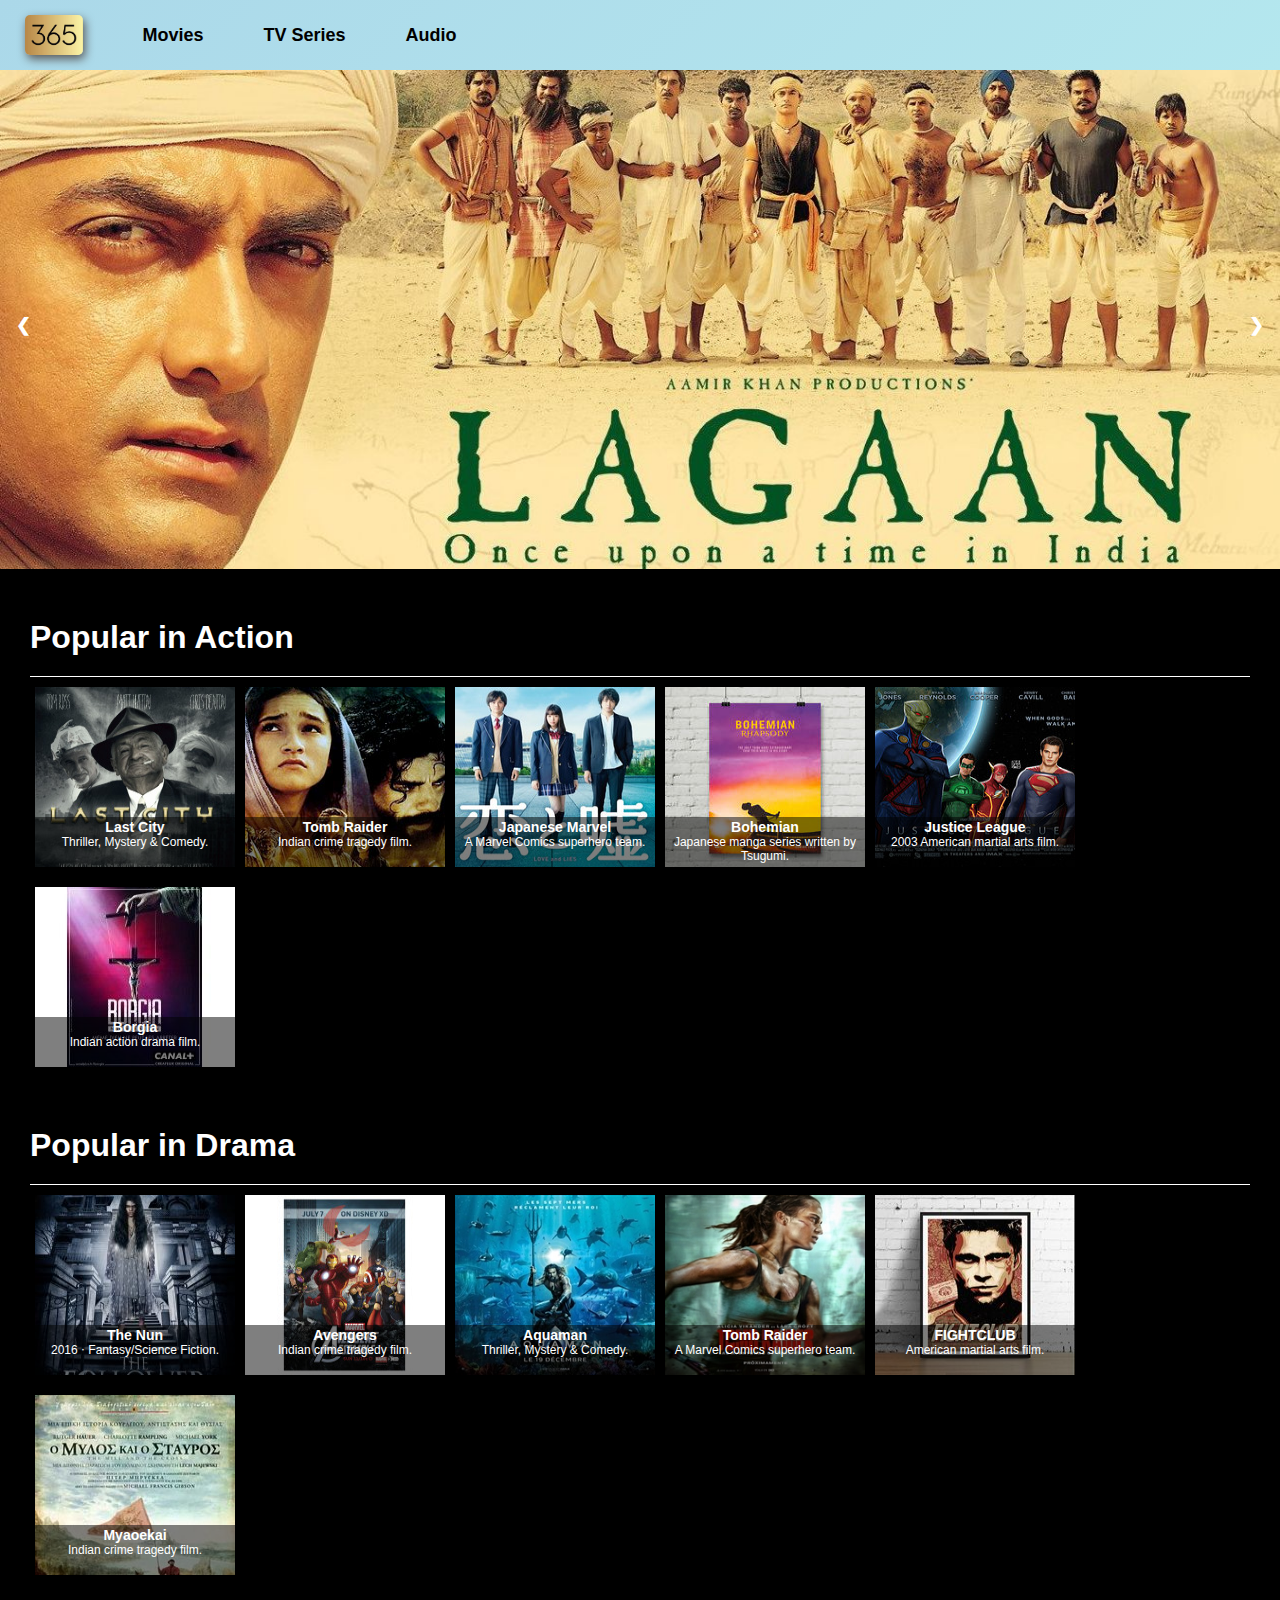
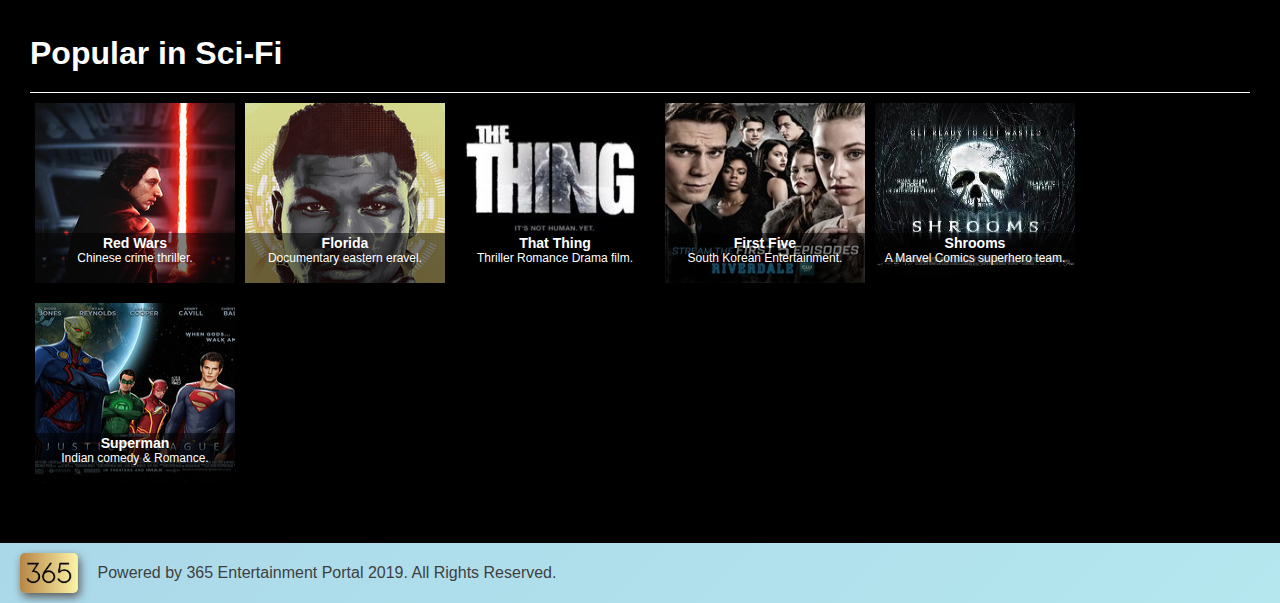
==== index.html @ 252e8986 "first commit" ====
<!DOCTYPE html>
<html lang="en">
<head>
    <meta charset="UTF-8">
    <meta name="viewport" content="width=device-width, initial-scale=1.0">
    <link rel="icon" href="images/logo.jpg" type="image/png" sizes="16x20">
    <link rel="stylesheet" href="style.css">
    <title>Home | 365 Entertainment</title>
</head>
<body>
<!-- header with animation of linear gradient
include navbar logo movies tvseries audio
link 365 to present page 
link movies to other page
on hover lighten color
365 with cursor pointer-->
<header>
    <nav>
        <ul>
            <li><a href="index.html"><img src="images/logo.jpg" alt="logo"></a></li>
            <li><a href="movies.html">Movies</a></li>
            <li><a href="#">TV Series</a></li>
            <li><a href="#">Audio</a></li>
        </ul>
    </nav>
</header>

<!-- carousel full display -->
<div class="carousel">
    
    <div class="slideshow-container">

    <div class="mySlides fade">
        
        <img src="images/front1.jpg" style="width:100%">
        
    </div>

    <div class="mySlides fade">
        
        <img src="images/front2.jpg" style="width:100%">
        
    </div>

    <div class="mySlides fade">
        
        <img src="images/front3.jpg" style="width:100%">

    </div>

    <div class="mySlides fade">
        
        <img src="images/front4.jpg" style="width:100%">
        
        </div>

    <div class="mySlides fade">
    
        <img src="images/front5.jpg" style="width:100%">
    
    </div>
    
    <a class="prev" onclick="plusSlides(-1)">&#10094;</a>
    <a class="next" onclick="plusSlides(1)">&#10095;</a>
    
    </div>
</div>

<!-- header popular in action bottom border
add images of movie with bold names on it and subheading -->
<section class="action">
    <h1>Popular in Action</h1>
    <div class="images">
        <div class="box">
            <img src="images/a1.jpg" alt="" >
            <div class="text">
                <h3>Last City</h3>
                Thriller, Mystery & Comedy.
            </div>
        </div>
        <div class="box">
            <img src="images/a2.jpg" alt="">
            <div class="text">
                <h3>Tomb Raider</h3>
                    Indian crime tragedy film.
            </div>
        </div>
        <div class="box">
            <img src="images/a3.jpg" alt="">
            <div class="text">
                <h3>Japanese Marvel</h3>
                    A Marvel Comics superhero team.
            </div>
        </div>
        <div class="box">
            <img src="images/a4.jpg" alt="">
            <div class="text">
                <h3>Bohemian</h3>
                    Japanese manga series written by Tsugumi.
            </div>
        </div>
        <div class="box">
            <img src="images/a5.jpg" alt="">
            <div class="text">
                <h3>Justice League</h3>
                    2003 American martial arts film.
                
            </div>
        </div>
        <div class="box">
            <img src="images/a6.jpg" alt="">
            <div class="text">
                <h3>Borgia</h3>
                    Indian action drama film.
            </div>
        </div>
    </div>
</section>

<section class="drama">
    <h1>Popular in Drama</h1>
    <div class="images">
        <div class="box">
            <img src="images/d1.jpg" alt="">
            <div class="text">
                <h3>The Nun</h3>
                    2016 ‧ Fantasy/Science Fiction.
            </div>
        </div>
        <div class="box">
            <img src="images/d2.jpg" alt="">
            <div class="text">
                <h3>Avengers</h3>
                    Indian crime tragedy film.
            </div>
        </div>
        <div class="box">
            <img src="images/d3.jpg" alt="">
            <div class="text">
                <h3>Aquaman</h3>
                    Thriller, Mystery & Comedy.
            </div>
        </div>
        <div class="box">
            <img src="images/d4.jpg" alt="">
            <div class="text">
                <h3>Tomb Raider</h3>
                    A Marvel Comics superhero team.
            </div>
        </div>
        <div class="box">
            <img src="images/d5.jpg" alt="">
            <div class="text">
                <h3>FIGHTCLUB</h3>
                    American martial arts film.
            </div>
        </div>
        <div class="box">
            <img src="images/d6.jpg" alt="">
            <div class="text">
                <h3>Myaoekai</h3>
                    Indian crime tragedy film.
            </div>
        </div>
    </div>
</section>

<section class="sci-fi">
    <h1>Popular in Sci-Fi</h1>
    <div class="images">
        <div class="box">
            <img src="images/s1.jpg" alt="">
            <div class="text">
                <h3> Red Wars</h3>
                Chinese crime thriller.
            </div>
        </div>
        <div class="box">
            <img src="images/s2.jpg" alt="">
            <div class="text">
                <h3>Florida</h3>
                    Documentary eastern eravel.
            </div>
        </div>
        <div class="box">
            <img src="images/s3.jpg" alt="">
            <div class="text">
                <h3>That Thing</h3>
                    Thriller Romance Drama film.
            </div>
        </div>
        <div class="box">
            <img src="images/s4.jpg" alt="">
            <div class="text">
                <h3>First Five</h3>
                    South Korean Entertainment.
            </div>
        </div>
        <div class="box">
            <img src="images/s5.jpg" alt="">
            <div class="text">
                <h3>Shrooms</h3>
                    A Marvel Comics superhero team.
            </div>
        </div>
        <div class="box">
            <img src="images/s6.jpg" alt="">
            <div class="text">
                <h3>Superman</h3>
                    Indian comedy & Romance.
            </div>
        </div>
    </div>
</section>

<!-- in drama -->
<!-- in sci-fic -->

<!-- footer with logo and cotent and animation like header -->
<footer>
    <img src="images/logo.jpg" alt="">
    <p>Powered by 365 Entertainment Portal 2019. All Rights Reserved.</p>
</footer>

</body>
<script src="script.js"></script>
</html>
---- style.css ----
*{
    margin: 0px;
    padding: 0px;
    box-sizing: border-box;
    font-family: "Helvetica Neue",Helvetica,Arial,sans-serif;
}
body{
    background-color: black;
    overflow-x: hidden;
}
header,footer{
    padding: 10px 20px;
	background: linear-gradient(-45deg,  #fab752,#f0e268, #b7ecf0, #abd8e9);
	background-size: 400% 400%;
	animation: gradient 20s ease infinite;
}

@keyframes gradient {
	0% {
		background-position: 0% 50%;
	}
	50% {
		background-position: 100% 50%;
	}
	100% {
		background-position: 0% 50%;
	}
}
nav ul{
    display: flex;
    justify-content: flex-start;
}
nav ul li {
    list-style: none;
    display: flex;
    align-items: center;
    margin-right: 50px;
}
nav ul li img{
    cursor: pointer;
    height: 40px;
    border-radius: 5px;
    box-shadow: 2px 4px 10px #5a5959;
}

nav ul li a{
    color: black;
    margin: 5px;
    text-decoration: none;
    font-weight: bold;
    font-size: 18px;
}
nav ul li a:hover{
    opacity: 0.8;
}
.carousel{
    width: 100%;
}

.mySlides {display: none}
img {vertical-align: middle;}

/* Slideshow container */
.slideshow-container {
    background-size: cover;
    position: relative;
}

/* Next & previous buttons */
.prev, .next {
    cursor: pointer;
    position: absolute;
    top: 50%;
    width: auto;
    padding: 16px;
    margin-top: -22px;
    color: white;
    font-weight: bold;
    font-size: 18px;
    transition: 0.6s ease;
    border-radius: 0 3px 3px 0;
    user-select: none;
}

/* Position the "next button" to the right */
.next {
    right: 0;
    border-radius: 3px 0 0 3px;
}

/* On hover, add a black background color with a little bit see-through */
.prev:hover, .next:hover {
    background-color: rgba(255, 255, 255, 0.829);
    color: black;
}


/* Fading animation */
.fade {
    -webkit-animation-name: fade;
    -webkit-animation-duration: 1.5s;
    animation-name: fade;
    animation-duration: 1.5s;
}


@keyframes fade {
    from {opacity: .4} 
    to {opacity: 1}
}


section {
    margin: 50px 30px ;
}
section h1{
    padding-bottom: 20px;
    color: white;
    border-bottom: 1px solid white;
}
.images{
    display: flex;
    justify-content: flex-start;
    flex-wrap: wrap;
}
.images img{
    padding: 10px 5px;
    width: 210px;
    height: 200px;
}
.box{
    position: relative;
}
.box .text{
    position: absolute;
    z-index: 999;
    margin: 0 auto;
    left: 0;
    right: 0;
    top: 70%; /* Adjust this value to move the positioned div up and down */
    text-align: center;
    width: 100%;
    font-size:12px;
    background-color: rgba(0,0,0,0.5);
    color: white;
    padding: 2px;
    height: 50px;
}
footer{
    display: flex;
    justify-content: flex-start;
    align-items: center;
}
footer p{
    margin-left: 20px;
    color: #3f3f3f;
}
footer img{
    cursor: pointer;
    height: 40px;
    border-radius: 5px;
    box-shadow: 2px 4px 10px #5a5959;
}

/* Movies.html */

.bar{
    display: flex;
    /* justify-content: space-between; */
}
.dropdown{
    
    margin-right: 2em;
    background-color: #ffd700;
    width: 120px;
    padding: 5px 10px;
    text-align: center;
    cursor: pointer;
    font-weight: bold;
    border-radius: 5px;
    outline: none;
}
.dropdown option{
    cursor: pointer;
    background-color: white;
    min-height: 2em;
}


form{
    background-color: #ffd700;
    padding: 7px 10px;
    text-align: center;  
    font-weight: bold;
    display: flex;
    justify-content: space-between;
    width: 60vw;
    border-radius: 5px;
    cursor: pointer;
}
form:active, form:hover{
    outline: white;
    outline-style: double;
}
form input{
    background: none;
    border: none;
    text-align: center;
    outline: none;
    cursor: pointer;
    width: 50vw;
}
.searchbtn {
    margin-right: 0px;
    background-color: #ffd700;
    cursor: pointer;
    border: none;
    width: 15px;
    float: right;
    outline: none !important;
}
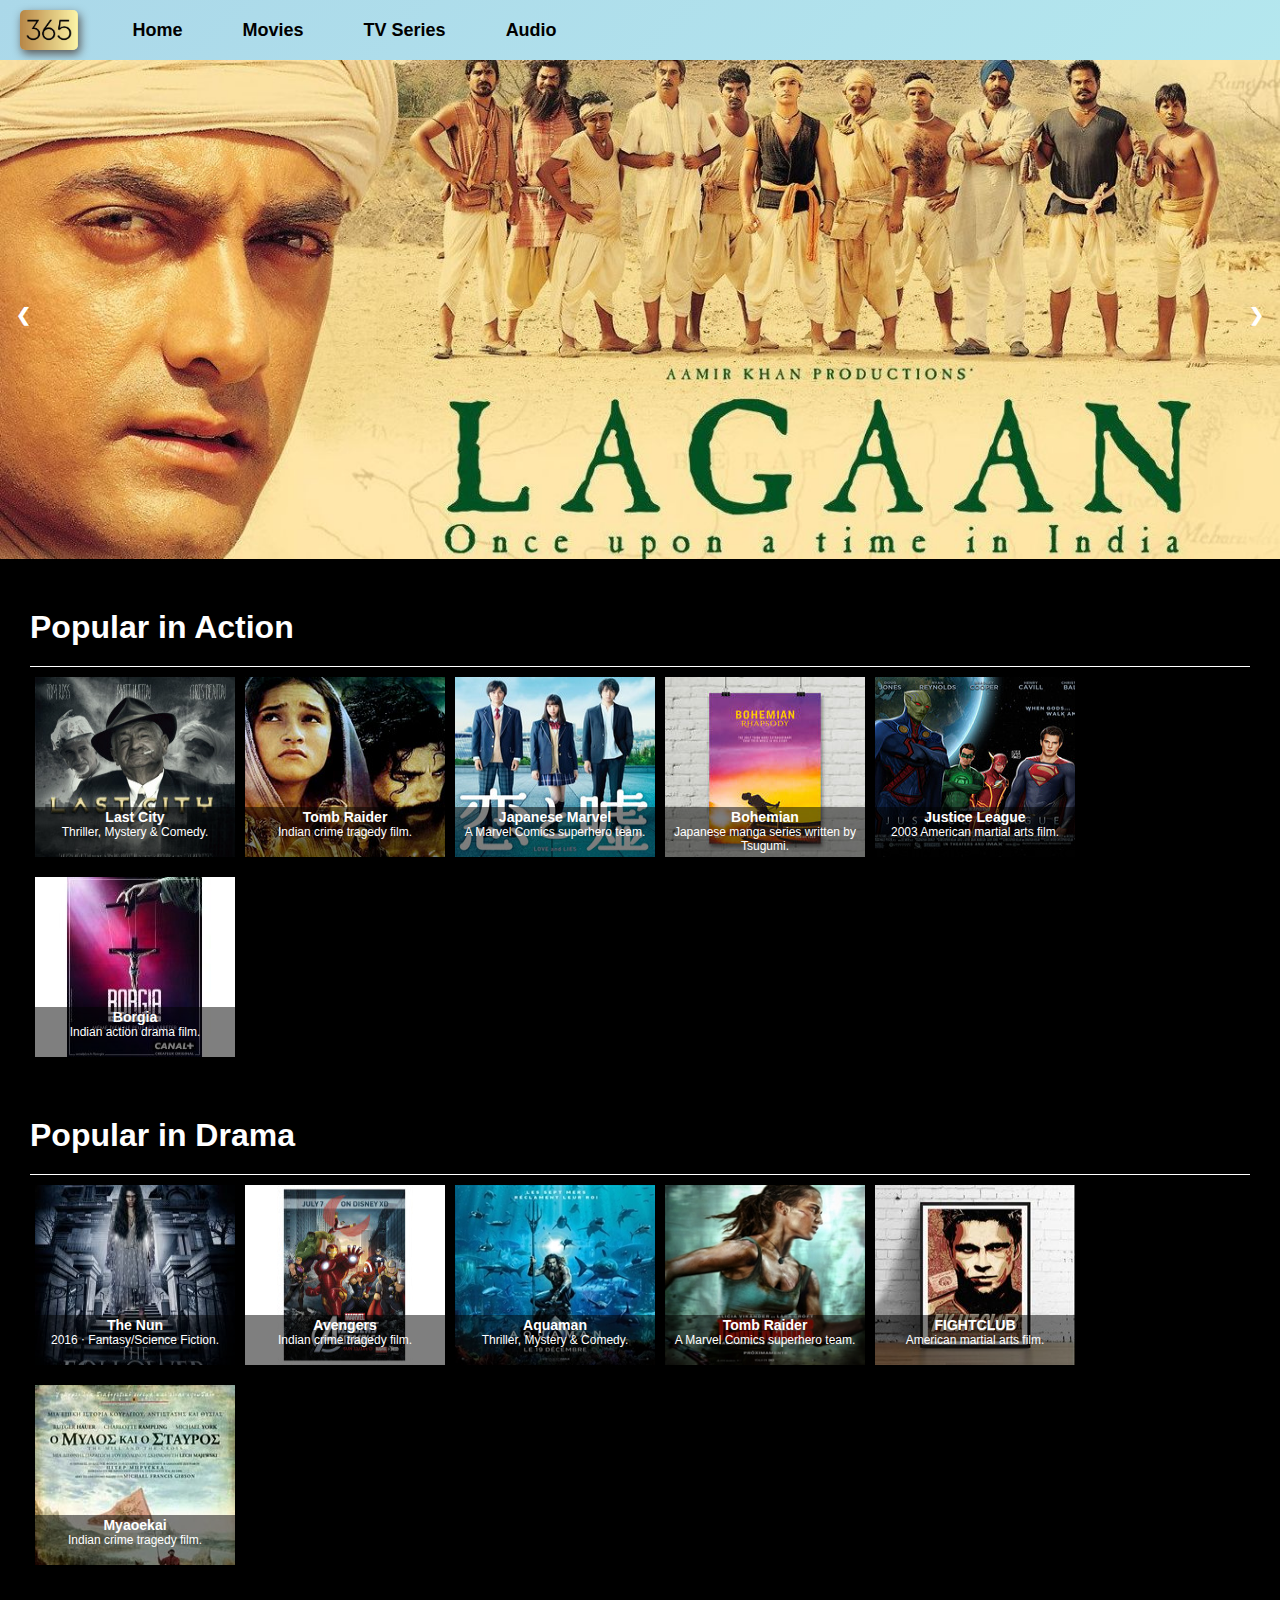
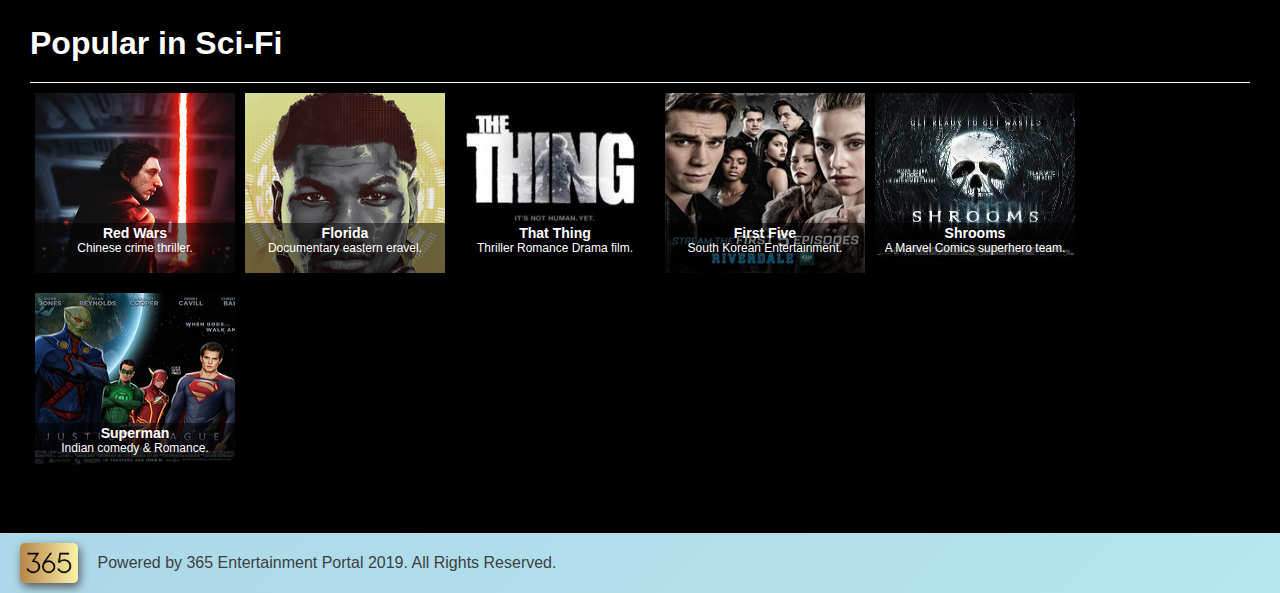
==== commit af71673e: "first commit" ====
--- a/index.html
+++ b/index.html
@@ -16,13 +16,15 @@
 365 with cursor pointer-->
 <header>
     <nav>
+        <a href="index.html" class="logo"><img src="images/logo.jpg" alt="logo"></a>
         <ul>
-            <li><a href="index.html"><img src="images/logo.jpg" alt="logo"></a></li>
+            <li><a href="index.html">Home</a></li>
             <li><a href="movies.html">Movies</a></li>
             <li><a href="#">TV Series</a></li>
             <li><a href="#">Audio</a></li>
         </ul>
     </nav>
+    
 </header>
 
 <!-- carousel full display -->
@@ -68,38 +70,38 @@
 
 <!-- header popular in action bottom border
 add images of movie with bold names on it and subheading -->
-<section class="action">
+<section >
     <h1>Popular in Action</h1>
     <div class="images">
-        <div class="box">
+        <div class="box action">
             <img src="images/a1.jpg" alt="" >
             <div class="text">
                 <h3>Last City</h3>
                 Thriller, Mystery & Comedy.
             </div>
         </div>
-        <div class="box">
+        <div class="box action">
             <img src="images/a2.jpg" alt="">
             <div class="text">
                 <h3>Tomb Raider</h3>
                     Indian crime tragedy film.
             </div>
         </div>
-        <div class="box">
+        <div class="box action">
             <img src="images/a3.jpg" alt="">
             <div class="text">
                 <h3>Japanese Marvel</h3>
                     A Marvel Comics superhero team.
             </div>
         </div>
-        <div class="box">
+        <div class="box action">
             <img src="images/a4.jpg" alt="">
             <div class="text">
                 <h3>Bohemian</h3>
                     Japanese manga series written by Tsugumi.
             </div>
         </div>
-        <div class="box">
+        <div class="box action">
             <img src="images/a5.jpg" alt="">
             <div class="text">
                 <h3>Justice League</h3>
@@ -107,7 +109,7 @@
                 
             </div>
         </div>
-        <div class="box">
+        <div class="box action">
             <img src="images/a6.jpg" alt="">
             <div class="text">
                 <h3>Borgia</h3>
@@ -117,45 +119,45 @@
     </div>
 </section>
 
-<section class="drama">
+<section >
     <h1>Popular in Drama</h1>
     <div class="images">
-        <div class="box">
+        <div class="box drama">
             <img src="images/d1.jpg" alt="">
             <div class="text">
                 <h3>The Nun</h3>
                     2016 ‧ Fantasy/Science Fiction.
             </div>
         </div>
-        <div class="box">
+        <div class="box drama">
             <img src="images/d2.jpg" alt="">
             <div class="text">
                 <h3>Avengers</h3>
                     Indian crime tragedy film.
             </div>
         </div>
-        <div class="box">
+        <div class="box drama">
             <img src="images/d3.jpg" alt="">
             <div class="text">
                 <h3>Aquaman</h3>
                     Thriller, Mystery & Comedy.
             </div>
         </div>
-        <div class="box">
+        <div class="box drama">
             <img src="images/d4.jpg" alt="">
             <div class="text">
                 <h3>Tomb Raider</h3>
                     A Marvel Comics superhero team.
             </div>
         </div>
-        <div class="box">
+        <div class="box drama">
             <img src="images/d5.jpg" alt="">
             <div class="text">
                 <h3>FIGHTCLUB</h3>
                     American martial arts film.
             </div>
         </div>
-        <div class="box">
+        <div class="box drama">
             <img src="images/d6.jpg" alt="">
             <div class="text">
                 <h3>Myaoekai</h3>
@@ -165,45 +167,45 @@
     </div>
 </section>
 
-<section class="sci-fi">
+<section >
     <h1>Popular in Sci-Fi</h1>
     <div class="images">
-        <div class="box">
+        <div class="box sci-fi">
             <img src="images/s1.jpg" alt="">
             <div class="text">
                 <h3> Red Wars</h3>
                 Chinese crime thriller.
             </div>
         </div>
-        <div class="box">
+        <div class="box sci-fi">
             <img src="images/s2.jpg" alt="">
             <div class="text">
                 <h3>Florida</h3>
                     Documentary eastern eravel.
             </div>
         </div>
-        <div class="box">
+        <div class="box sci-fi">
             <img src="images/s3.jpg" alt="">
             <div class="text">
                 <h3>That Thing</h3>
                     Thriller Romance Drama film.
             </div>
         </div>
-        <div class="box">
+        <div class="box sci-fi">
             <img src="images/s4.jpg" alt="">
             <div class="text">
                 <h3>First Five</h3>
                     South Korean Entertainment.
             </div>
         </div>
-        <div class="box">
+        <div class="box sci-fi">
             <img src="images/s5.jpg" alt="">
             <div class="text">
                 <h3>Shrooms</h3>
                     A Marvel Comics superhero team.
             </div>
         </div>
-        <div class="box">
+        <div class="box sci-fi">
             <img src="images/s6.jpg" alt="">
             <div class="text">
                 <h3>Superman</h3>
--- a/style.css
+++ b/style.css
@@ -8,6 +8,7 @@
     background-color: black;
     overflow-x: hidden;
 }
+/* navbar */
 header,footer{
     padding: 10px 20px;
 	background: linear-gradient(-45deg,  #fab752,#f0e268, #b7ecf0, #abd8e9);
@@ -26,6 +27,9 @@
 		background-position: 0% 50%;
 	}
 }
+nav{
+    display: flex;
+}
 nav ul{
     display: flex;
     justify-content: flex-start;
@@ -36,11 +40,12 @@
     align-items: center;
     margin-right: 50px;
 }
-nav ul li img{
+.logo img{
     cursor: pointer;
     height: 40px;
     border-radius: 5px;
     box-shadow: 2px 4px 10px #5a5959;
+    margin-right: 50px;
 }
 
 nav ul li a{
@@ -53,10 +58,12 @@
 nav ul li a:hover{
     opacity: 0.8;
 }
+
+
+/* carousel */
 .carousel{
     width: 100%;
 }
-
 .mySlides {display: none}
 img {vertical-align: middle;}
 
@@ -109,6 +116,7 @@
     to {opacity: 1}
 }
 
+/* carousel end */
 
 section {
     margin: 50px 30px ;
@@ -146,6 +154,8 @@
     padding: 2px;
     height: 50px;
 }
+
+/* footer */
 footer{
     display: flex;
     justify-content: flex-start;
@@ -168,25 +178,57 @@
     display: flex;
     /* justify-content: space-between; */
 }
+#genre-name{
+    text-transform: capitalize;
+}
+/* dropdown menu */
 .dropdown{
+    position: relative;
+    margin-right: 2em;
+    background-color: #ffd700;
+    width: 120px;
+    cursor: pointer;
+    font-weight: bold;
+    border-radius: 5px;
+    outline: none;
+    z-index: 2;
+}
+.dropdown button{
+    padding: 5px 10px;
+    display: flex;
+    justify-content: space-between;
+    cursor: pointer;
+    background: transparent;
+    outline: none;
+    border: none;
+    width: 100px;
+    font-weight: bold;
+    font-size: 15px;
+}
+.dropdown-btn img{
+    height: 15px;
     
-    margin-right: 2em;
-    background-color: #ffd700;
+}
+.dropdown-list{
+    position: absolute;
+    background-color: white;
+    display: grid;
+}
+.dropdown-list a{
     width: 120px;
-    padding: 5px 10px;
-    text-align: center;
-    cursor: pointer;
-    font-weight: bold;
-    border-radius: 5px;
-    outline: none;
-}
-.dropdown option{
-    cursor: pointer;
-    background-color: white;
-    min-height: 2em;
-}
-
-
+    text-decoration: none;
+    color: black;
+    padding: 10px;
+    display: none;
+}
+.dropdown-list a:hover{
+    background-color: #ffd700;
+}
+.dropdown:hover .dropdown-list a{
+    display: block;
+}
+
+/* search bar */
 form{
     background-color: #ffd700;
     padding: 7px 10px;
@@ -209,6 +251,8 @@
     outline: none;
     cursor: pointer;
     width: 50vw;
+    font-weight: bold;
+    font-size: 15px;
 }
 .searchbtn {
     margin-right: 0px;
